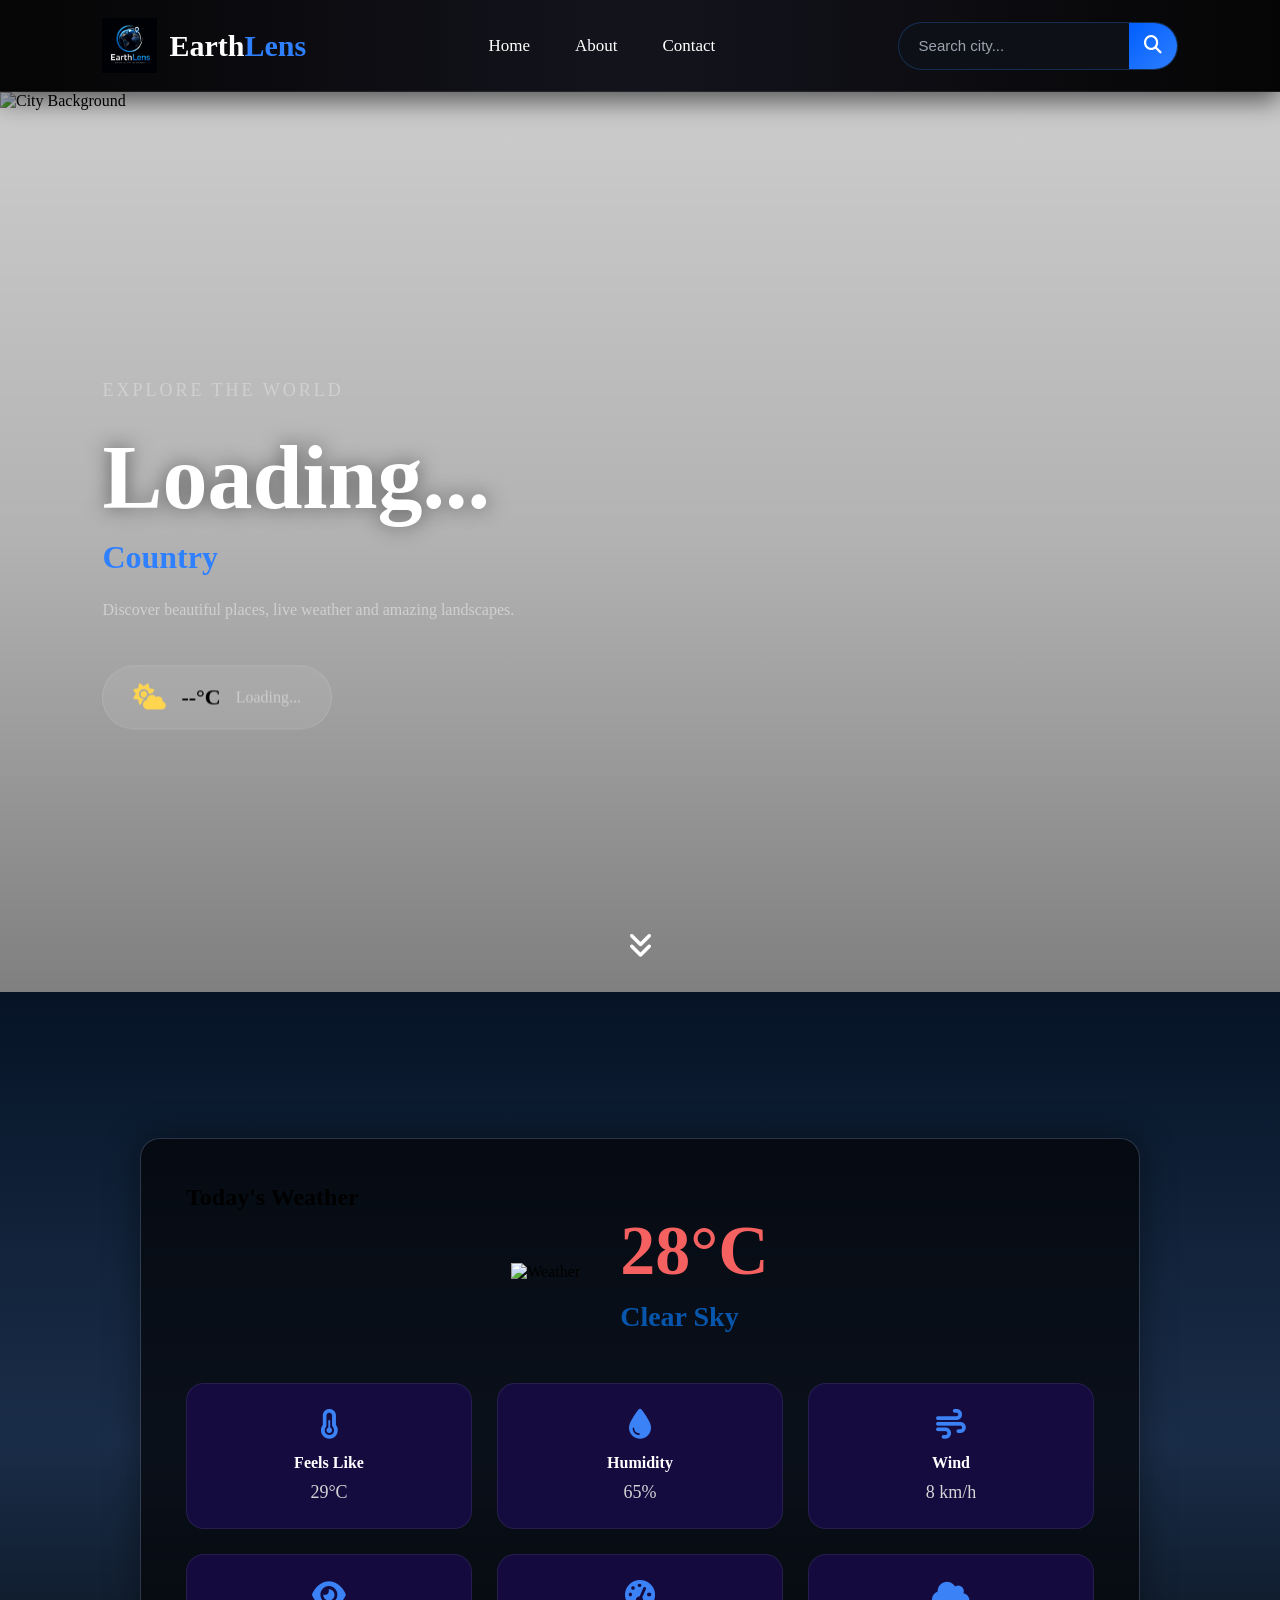
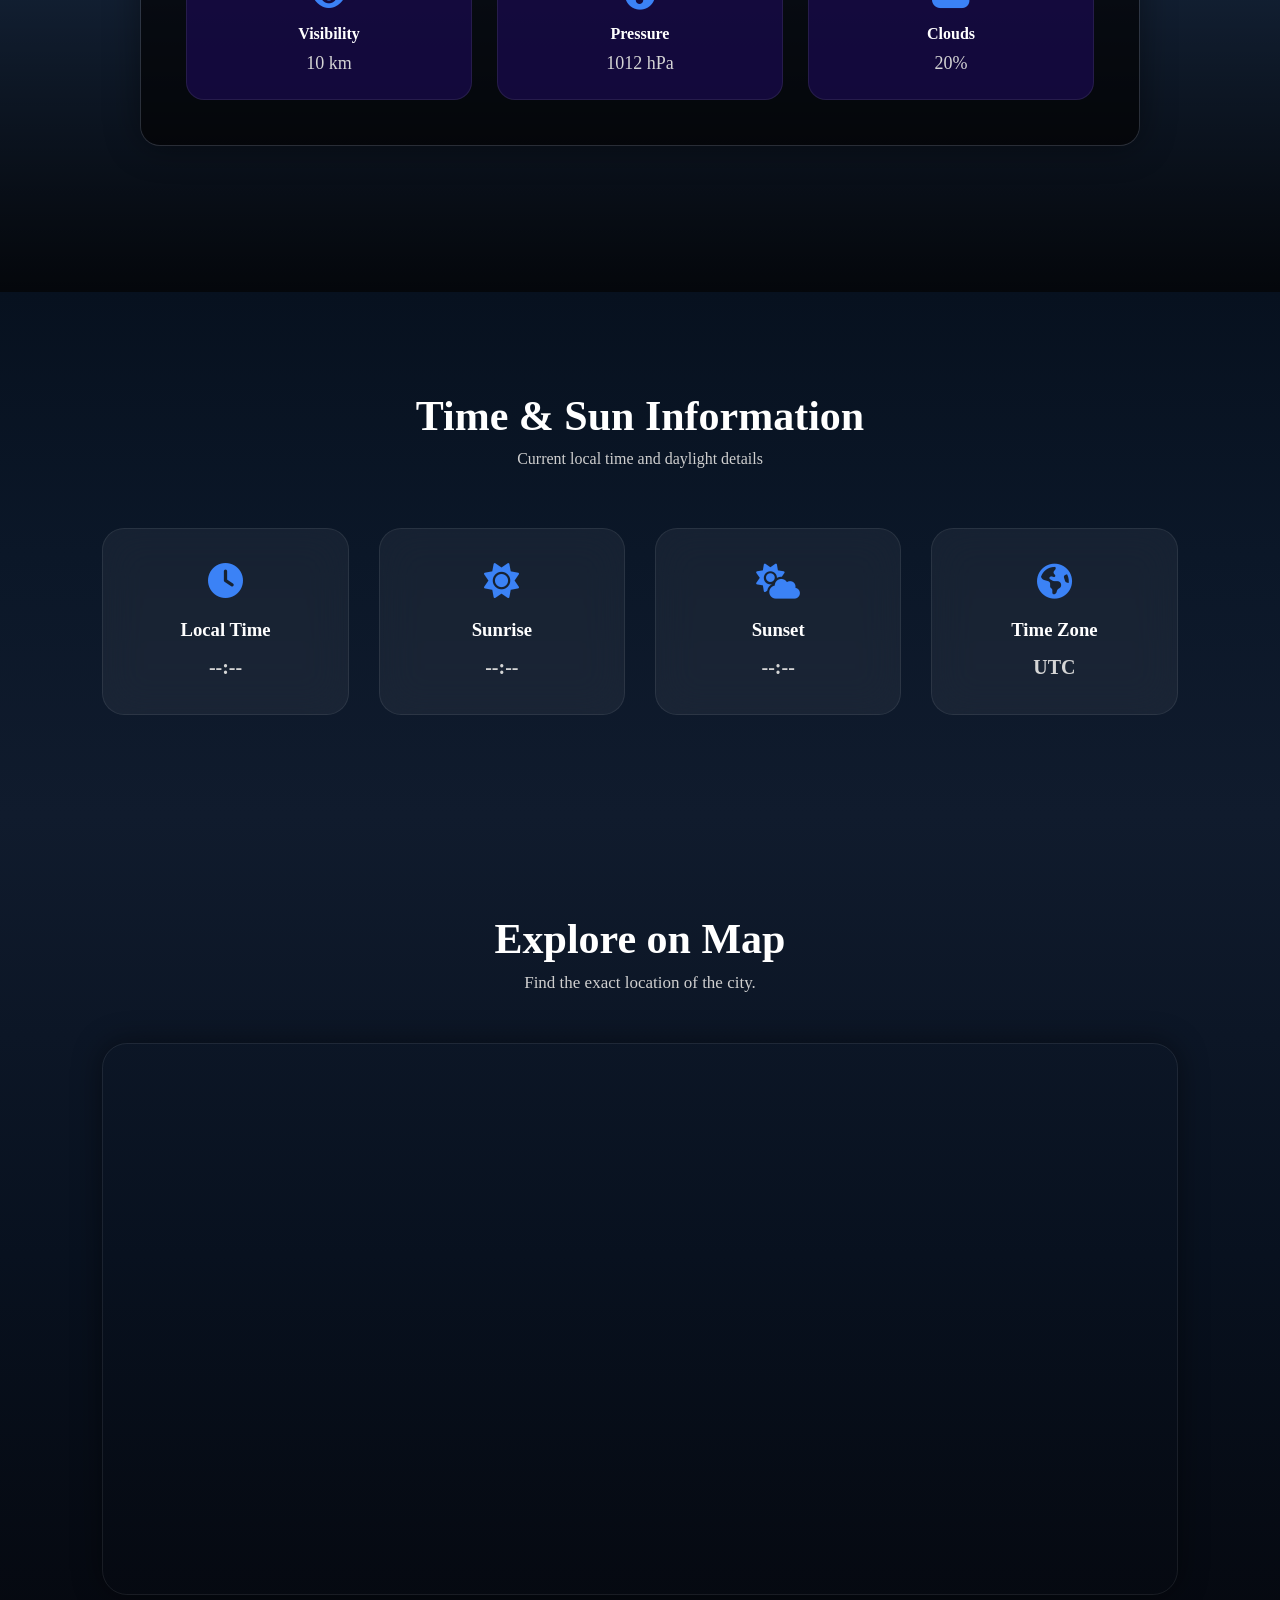
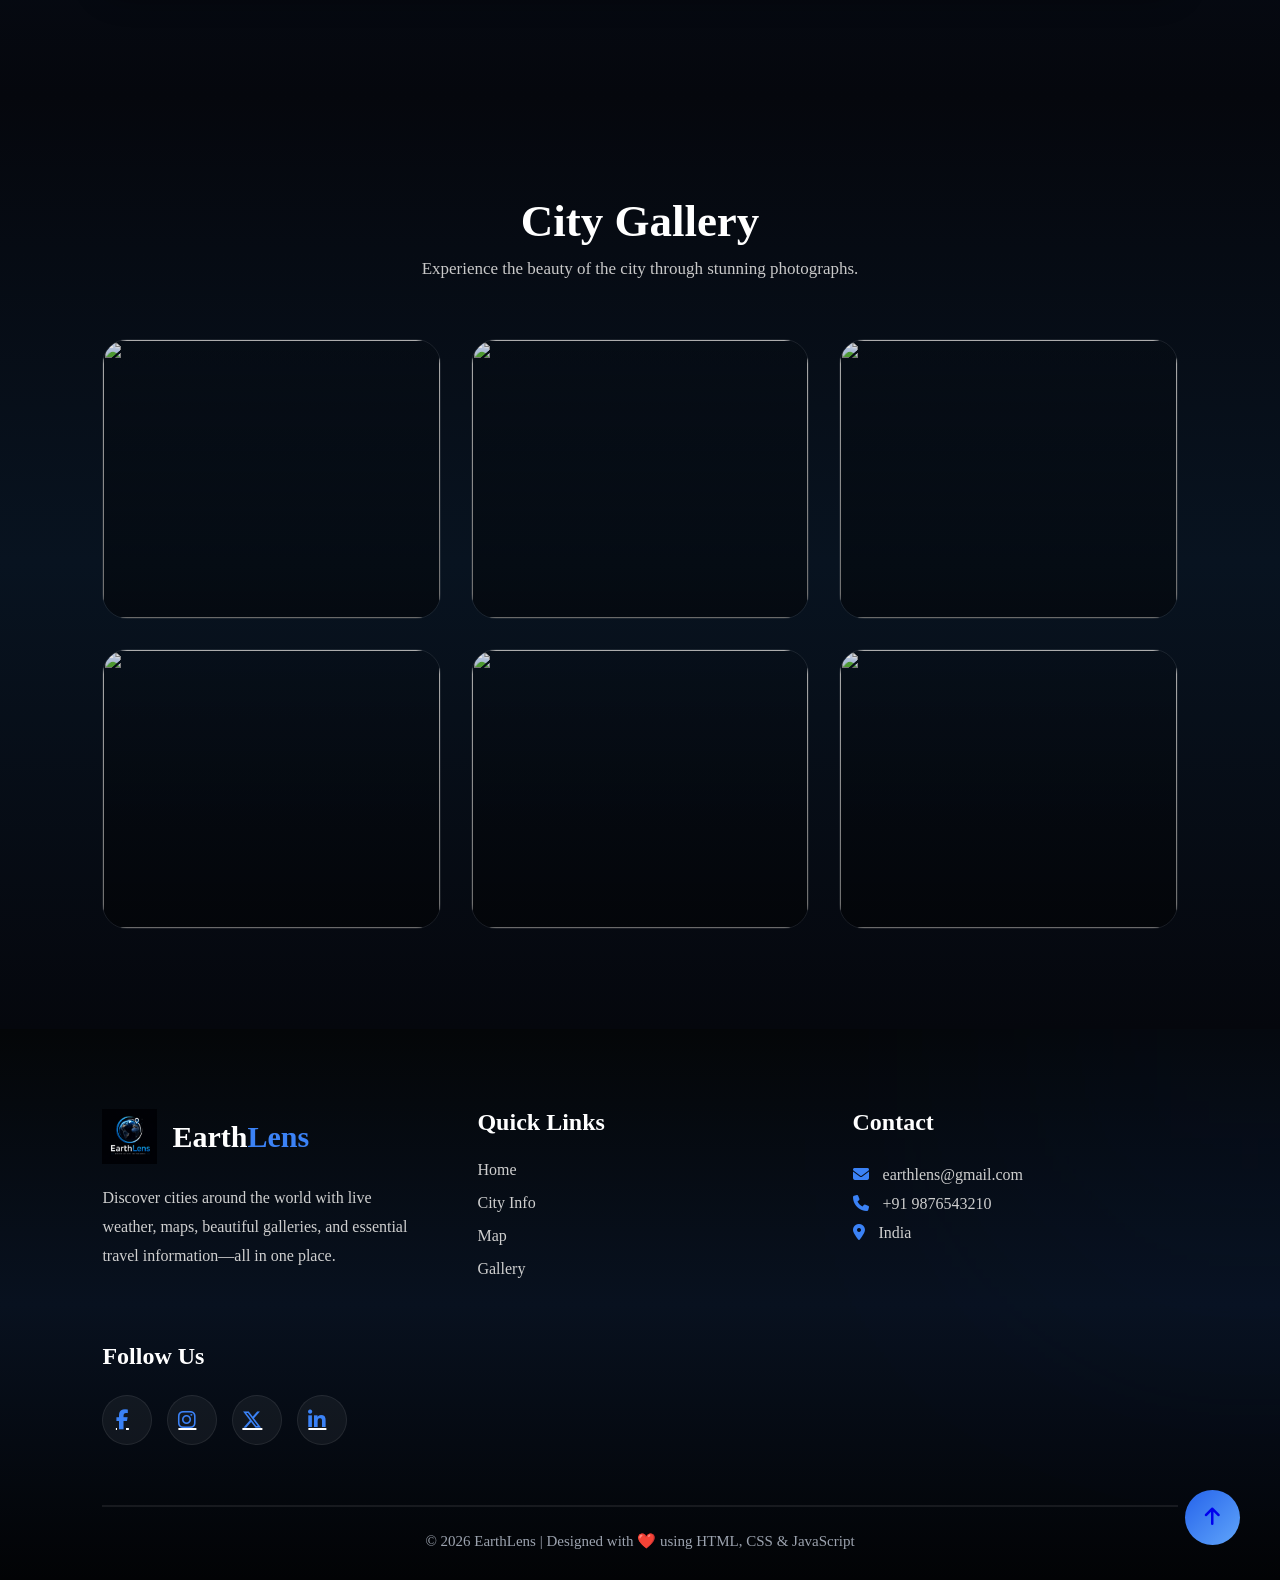
==== city.html @ 01f97e80 "project files" ====
<!doctype html>
<html lang="en">
  <head>
    <meta charset="UTF-8" />
    <meta name="viewport" content="width=device-width, initial-scale=1.0" />
    <title>Document</title>
    <link rel="stylesheet" href="./city.css" />
    <link
      rel="stylesheet"
      href="https://cdnjs.cloudflare.com/ajax/libs/font-awesome/6.7.2/css/all.min.css"
    />
    <link
      rel="stylesheet"
      href="https://unpkg.com/leaflet@1.9.4/dist/leaflet.css"
    />

    <script src="https://unpkg.com/leaflet@1.9.4/dist/leaflet.js"></script>
  </head>
  <body>
    <nav>
      <div class="logo">
        <img src="images/logo.png" alt="EarthLens Logo" />

        <h2>Earth<span>Lens</span></h2>
      </div>

      <ul class="nav-links">
        <li><a href="index.html">Home</a></li>

        <li><a href="./about.html">About</a></li>

        <li><a href="./contact.html">Contact</a></li>
      </ul>

      <div class="search-box">
        <input type="text" id="searchCity" placeholder="Search city..." />

        <button id="searchBtn">
          <i class="fa-solid fa-magnifying-glass"></i>
        </button>
      </div>
    </nav>

    <section class="hero">
      <img id="cityImage" src="" alt="City Background" />

      <div class="hero-overlay"></div>

      <div class="hero-content">
        <p class="welcome">Explore the World</p>

        <h1 id="cityName">Loading...</h1>

        <h3 id="countryName">Country</h3>

        <p id="cityDescription">
          Discover beautiful places, live weather and amazing landscapes.
        </p>

        <div class="weather-badge">
          <i class="fa-solid fa-cloud-sun"></i>

          <span id="heroTemp"> --°C </span>

          <span id="heroWeather"> Loading... </span>
        </div>
      </div>

      <div class="scroll-down">
        <i class="fa-solid fa-angles-down"></i>
      </div>
    </section>
    <section class="weather-section">
      <div class="weather-overlay"></div>

      <div id="weather-card">
        <h2>Today's Weather</h2>

        <div class="weather-main">
          <div class="weather-icon">
            <img id="weatherIcon" src="" alt="Weather" />
          </div>

          <div class="weather-temp">
            <h1 id="temperature">28°C</h1>

            <h3 id="weatherCondition">Clear Sky</h3>
          </div>
        </div>

        <div class="weather-grid">
          <div class="weather-item">
            <i class="fa-solid fa-temperature-half"></i>

            <h4>Feels Like</h4>

            <p id="feelsLike">29°C</p>
          </div>

          <div class="weather-item">
            <i class="fa-solid fa-droplet"></i>

            <h4>Humidity</h4>

            <p id="humidity">65%</p>
          </div>

          <div class="weather-item">
            <i class="fa-solid fa-wind"></i>

            <h4>Wind</h4>

            <p id="wind">8 km/h</p>
          </div>

          <div class="weather-item">
            <i class="fa-solid fa-eye"></i>

            <h4>Visibility</h4>

            <p id="visibility">10 km</p>
          </div>

          <div class="weather-item">
            <i class="fa-solid fa-gauge-high"></i>

            <h4>Pressure</h4>

            <p id="pressure">1012 hPa</p>
          </div>

          <div class="weather-item">
            <i class="fa-solid fa-cloud"></i>

            <h4>Clouds</h4>

            <p id="clouds">20%</p>
          </div>
        </div>
      </div>
    </section>

    <section class="time-section">
      <div class="time-container">
        <div class="time-title">
          <h2>Time & Sun Information</h2>

          <p>Current local time and daylight details</p>
        </div>

        <div class="time-grid">
          <div class="time-box">
            <i class="fa-solid fa-clock"></i>

            <h3>Local Time</h3>

            <p id="localTime">--:--</p>
          </div>

          <div class="time-box">
            <i class="fa-solid fa-sun"></i>

            <h3>Sunrise</h3>

            <p id="sunrise">--:--</p>
          </div>

          <div class="time-box">
            <i class="fa-solid fa-cloud-sun"></i>

            <h3>Sunset</h3>

            <p id="sunset">--:--</p>
          </div>

          <div class="time-box">
            <i class="fa-solid fa-earth-americas"></i>

            <h3>Time Zone</h3>

            <p id="timezone">UTC</p>
          </div>
        </div>
      </div>
    </section>

    <section class="map-section">
      <div class="map-heading">
        <h2>Explore on Map</h2>

        <p>Find the exact location of the city.</p>
      </div>

      <div class="map-container">
        <div id="map"></div>
      </div>
    </section>

    <section class="gallery-section">
      <div class="gallery-heading">
        <h2>City Gallery</h2>

        <p>Experience the beauty of the city through stunning photographs.</p>
      </div>

      <div class="gallery-grid">
        <div class="gallery-card">
          <img id="gallery1" src="" alt="" />
        </div>

        <div class="gallery-card">
          <img id="gallery2" src="" alt="" />
        </div>

        <div class="gallery-card">
          <img id="gallery3" src="" alt="" />
        </div>

        <div class="gallery-card">
          <img id="gallery4" src="" alt="" />
        </div>

        <div class="gallery-card">
          <img id="gallery5" src="" alt="" />
        </div>

        <div class="gallery-card">
          <img id="gallery6" src="" alt="" />
        </div>
      </div>
    </section>
    <footer class="footer" id="contact">
      <div class="footer-container">
        <div class="footer-box">
          <div class="footer-logo">
            <img src="images/logo.png" alt="Logo" />

            <h2>Earth<span>Lens</span></h2>
          </div>

          <p>
            Discover cities around the world with live weather, maps, beautiful
            galleries, and essential travel information—all in one place.
          </p>
        </div>

        <div class="footer-box">
          <h3>Quick Links</h3>

          <ul>
            <li><a href="index.html">Home</a></li>

            <li><a href="#city-info">City Info</a></li>

            <li><a href="#map">Map</a></li>

            <li><a href="#gallery">Gallery</a></li>
          </ul>
        </div>

        <div class="footer-box">
          <h3>Contact</h3>

          <p><i class="fa-solid fa-envelope"></i> earthlens@gmail.com</p>

          <p><i class="fa-solid fa-phone"></i> +91 9876543210</p>

          <p><i class="fa-solid fa-location-dot"></i> India</p>
        </div>

        <div class="footer-box">
          <h3>Follow Us</h3>

          <div class="social-icons">
            <a href="#"><i class="fa-brands fa-facebook-f"></i></a>

            <a href="#"><i class="fa-brands fa-instagram"></i></a>

            <a href="#"><i class="fa-brands fa-x-twitter"></i></a>

            <a href="#"><i class="fa-brands fa-linkedin-in"></i></a>
          </div>
        </div>
      </div>

      <hr />

      <div class="copyright">
        <p>© 2026 EarthLens | Designed with ❤️ using HTML, CSS & JavaScript</p>
      </div>

      <button id="topBtn"><a href="./city.html"> <i class="fa-solid fa-arrow-up"></i></a>
     
      </button>
    </footer>
    <script src="city.js"></script>
  </body>
</html>
---- city.css ----
* {
  margin: 0;
  padding: 0;
  box-sizing: border-box;
}

nav {
  position: sticky;
  top: 0;
  left: 0;
  width: 100%;

  display: flex;
  justify-content: space-between;
  align-items: center;

  padding: 18px 8%;

  background: linear-gradient(
    to right,
    rgba(0, 0, 0, 0.98),
    rgba(10, 10, 20, 0.96),
    rgba(0, 0, 0, 0.98)
  );

  backdrop-filter: blur(15px);

  border-bottom: 1px solid rgba(255, 255, 255, 0.08);

  box-shadow: 0 8px 25px rgba(0, 0, 0, 0.6);

  z-index: 999;
}
.logo {
  display: flex;
  align-items: center;
  gap: 12px;

  cursor: pointer;
}

.logo img {
  width: 55px;

  transition: 0.4s;
}

.logo:hover img {
  transform: rotate(15deg) scale(1.08);
}

.logo h2 {
  font-size: 30px;
  color: white;
  font-weight: 700;
}

.logo span {
  color: #2f80ff;
}

.nav-links {
  display: flex;
  align-items: center;
  gap: 45px;

  list-style: none;
}

.nav-links li {
  position: relative;
}

.nav-links li a {
  text-decoration: none;

  color: white;

  font-size: 17px;

  font-weight: 500;

  transition: 0.4s;
}
.nav-links li a::after {
  content: "";

  position: absolute;

  left: 0;
  bottom: -8px;

  width: 0%;
  height: 3px;

  background: #2f80ff;

  border-radius: 50px;

  transition: 0.4s;
}

.nav-links li a:hover {
  color: #2f80ff;
}

.nav-links li a:hover::after {
  width: 100%;
}
.search-box {
  display: flex;

  align-items: center;

  width: 280px;
  height: 48px;

  border-radius: 50px;

  overflow: hidden;

  background: #0d1117;

  border: 1px solid rgba(47, 128, 255, 0.25);

  transition: 0.4s;
}

.search-box:hover {
  border-color: #2f80ff;

  box-shadow: 0 0 20px rgba(47, 128, 255, 0.35);
}

.search-box input {
  flex: 1;

  height: 100%;

  border: none;

  outline: none;

  padding: 0 20px;

  background: transparent;

  color: white;

  font-size: 15px;
}

.search-box input::placeholder {
  color: #9ca3af;
}

.search-box button {
  width: 60px;

  height: 100%;

  border: none;

  cursor: pointer;

  background: linear-gradient(135deg, #005eff, #2f80ff);

  color: white;

  font-size: 18px;

  transition: 0.4s;
}

.search-box button:hover {
  background: linear-gradient(135deg, #2f80ff, #4da3ff);
}

.search-box button i {
  transition: 0.4s;
}

.search-box button:hover i {
  transform: scale(1.2) rotate(12deg);
}
@media (max-width: 992px) {
  nav {
    flex-wrap: wrap;
    gap: 20px;
    padding: 15px 5%;
  }
  .nav-links {
    gap: 25px;
  }
  .search-box {
    width: 100%;
  }
}

@media (max-width: 768px) {
  nav {
    flex-direction: column;
  }
  .nav-links {
    flex-wrap: wrap;

    justify-content: center;
  }
  .logo h2 {
    font-size: 25px;
  }
}

@media (max-width: 500px) {
  .nav-links {
    gap: 18px;
  }
  .nav-links li a {
    font-size: 15px;
  }
  .search-box {
    height: 45px;
  }
}
.hero {
  position: relative;
  width: 100%;
  height: 100vh;
  overflow: hidden;
}
.hero img {
  position: absolute;
  width: 100%;
  height: 100%;
  object-fit: cover;
  transition: 1s;
}
.hero-overlay {
  position: absolute;
  inset: 0;
  background: linear-gradient(
    rgba(0, 0, 0, 0.2),
    rgba(0, 0, 0, 0.3),
    rgba(0, 0, 0, 0.5)
  );
}

.hero-content {
  position: absolute;
  top: 50%;
  left: 8%;
  transform: translateY(-50%);
  z-index: 10;
}
.welcome {
  color: #2f80ff;
  font-size: 18px;
  letter-spacing: 3px;
  text-transform: uppercase;
  margin-bottom: 20px;
}
.hero-content h1 {
  font-size: 90px;
  font-weight: 700;
  color: white;
  text-shadow: 0 0 20px rgba(0, 0, 0, 0.5);
}

.hero-content h3 {
  margin-top: 10px;
  color: #2f80ff;
  font-size: 32px;
}

.hero-content p {
  width: 650px;
  max-width: 100%;
  margin-top: 20px;
  line-height: 1.8;
  color: #d0d0d0;
}
.weather-badge {
  margin-top: 40px;
  display: inline-flex;
  align-items: center;
  gap: 15px;
  padding: 18px 30px;
  background: rgba(255, 255, 255, 0.08);
  backdrop-filter: blur(15px);
  border: 1px solid rgba(255, 255, 255, 0.12);
  border-radius: 60px;
  transition: 0.4s;
}

.weather-badge:hover {
  transform: translateY(-5px);
  border-color: #2f80ff;
  box-shadow: 0 0 25px rgba(47, 128, 255, 0.4);
}

.weather-badge i {
  color: #ffd54f;
  font-size: 26px;
}

#heroTemp {
  font-size: 22px;
  font-weight: 600;
}

#heroWeather {
  color: #cccccc;
}

.scroll-down {
  position: absolute;
  bottom: 30px;
  left: 50%;
  transform: translateX(-50%);
  color: white;
  font-size: 28px;
  animation: move 1.5s infinite;
}

@keyframes move {
  0% {
    transform: translate(-50%, 0);
  }

  50% {
    transform: translate(-50%, 12px);
  }

  100% {
    transform: translate(-50%, 0);
  }
}
@media (max-width: 992px) {
  .hero-content h1 {
    font-size: 65px;
  }
  .hero-content h3 {
    font-size: 28px;
  }
}

@media (max-width: 768px) {
  .hero-content {
    left: 5%;
  }
  .hero-content h1 {
    font-size: 48px;
  }
  .hero-content h3 {
    font-size: 24px;
  }

  .weather-badge {
    padding: 15px 22px;
  }
}

@media (max-width: 500px) {
  .hero-content h1 {
    font-size: 38px;
  }

  .hero-content p {
    font-size: 15px;
  }

  .weather-badge {
    flex-direction: column;

    border-radius: 20px;
  }
}
.weather-section {
  position: relative;
  width: 100%;
  min-height: 100vh;
  padding: 100px 8%;
  background-size: cover;
  background-position: center;
  background-repeat: no-repeat;
  background: linear-gradient(180deg, #10366b, #5595ef, #101b2d);
  display: flex;
  justify-content: center;
  align-items: center;
}
.weather-overlay {
  position: absolute;
  inset: 0;
  background: linear-gradient(rgba(0, 0, 0, 0.65), rgba(0, 0, 0, 0.75));
}
#weather-card {
  background-size: cover;
  background-position: center;
  background-repeat: no-repeat;
  min-height: 400px; /* or whatever height you want */
}

#weather-card {
  position: relative;
  z-index: 2;
  width: 100%;
  max-width: 1000px;
  padding: 45px;
  border-radius: 25px;
  background: rgba(33, 5, 5, 0.08);
  border: 1px solid rgba(255, 255, 255, 0.12);
  box-shadow: 0 0 35px rgba(0, 0, 0, 0.4);
}
#weather-card {
  position: relative;
  overflow: hidden;
  border-radius: 20px;
  background-size: cover;
  background-position: center;
}

#weather-card::before {
  content: "";
  position: absolute;
  top: 0;
  left: 0;
  width: 100%;
  height: 100%;
  background: rgba(0, 0, 0, 0.6);
  z-index: 1;
}

#weather-card > * {
  position: relative;
  z-index: 2;
}

.weather-card h2 {
  color: white;
  text-align: center;
  font-size: 40px;
  margin-bottom: 40px;
}
.weather-main {
  display: flex;
  justify-content: center;
  align-items: center;
  gap: 40px;
  margin-bottom: 50px;
}

.weather-icon img {
  width: 120px;
}

.weather-temp h1 {
  color: rgb(245, 97, 97);
  font-size: 70px;
}

.weather-temp h3 {
  color: #0756ac;
  margin-top: 10px;
  font-size: 28px;
}
.weather-grid {
  display: grid;
  grid-template-columns: repeat(3, 1fr);
  gap: 25px;
}

.weather-item {
  background: rgba(26, 10, 81, 0.7);
  border-radius: 18px;
  padding: 25px;
  text-align: center;
  transition: 0.4s;
  border: 1px solid rgba(255, 255, 255, 0.08);
}

.weather-item:hover {
  transform: translateY(-8px);
  background: rgba(4, 2, 12, 0.7);
  border-color: #3b82f6;
  box-shadow: 0 0 20px rgba(59, 130, 246, 0.35);
}
.weather-item i {
  font-size: 30px;
  color: #3b82f6;
  margin-bottom: 15px;
}
.weather-item h4 {
  color: white;
  margin-bottom: 10px;
}
.weather-item p {
  color: #d5d5d5;
  font-size: 18px;
}
@media (max-width: 900px) {
  .weather-grid {
    grid-template-columns: repeat(2, 1fr);
  }
  .weather-main {
    flex-direction: column;
  }
}

@media (max-width: 600px) {
  .weather-grid {
    grid-template-columns: 1fr;
  }

  .weather-card {
    padding: 25px;
  }

  .weather-temp h1 {
    font-size: 50px;
  }
}

.time-section {
  width: 100%;
  padding: 100px 8%;
  background: linear-gradient(180deg, #07111f, #0b1728, #101b2d);
}
.time-container {
  max-width: 1200px;
  margin: auto;
}
.time-title {
  text-align: center;
  margin-bottom: 60px;
}

.time-title h2 {
  color: white;
  font-size: 42px;
}

.time-title p {
  color: #cfcfcf;
  margin-top: 10px;
}

.time-grid {
  display: grid;
  grid-template-columns: repeat(4, 1fr);
  gap: 30px;
}

.time-box {
  background: rgba(255, 255, 255, 0.05);
  backdrop-filter: blur(20px);
  border: 1px solid rgba(255, 255, 255, 0.08);
  border-radius: 22px;
  padding: 35px;
  text-align: center;
  transition: 0.4s;
}

.time-box:hover {
  transform: translateY(-8px);
  border-color: #3b82f6;
  box-shadow: 0 0 30px rgba(59, 130, 246, 0.35);
}
.time-box i {
  font-size: 35px;
  color: #3b82f6;
  margin-bottom: 20px;
}
.time-box h3 {
  color: white;
  margin-bottom: 15px;
}
.time-box p {
  color: #d5d5d5;
  font-size: 20px;
  font-weight: 600;
}

@media (max-width: 900px) {
  .time-grid {
    grid-template-columns: repeat(2, 1fr);
  }
}

@media (max-width: 600px) {
  .time-grid {
    grid-template-columns: 1fr;
  }
}
.map-section {
  width: 100%;
  padding: 100px 8%;
  background: linear-gradient(180deg, #101b2d, #08111f, #05070d);
}
.map-heading {
  text-align: center;
  margin-bottom: 50px;
}

.map-heading h2 {
  color: white;
  font-size: 42px;
}

.map-heading p {
  color: #cfcfcf;
  margin-top: 10px;
  font-size: 17px;
}

.map-container {
  width: 100%;
  max-width: 1200px;
  margin: auto;
  border-radius: 25px;
  overflow: hidden;
  border: 1px solid rgba(255, 255, 255, 0.08);
  box-shadow: 0 0 30px rgba(0, 0, 0, 0.45);
}
#map {
  width: 100%;
  height: 550px;
}
.map-container:hover {
  box-shadow: 0 0 35px rgba(59, 130, 246, 0.35);
  transition: 0.4s;
}
.gallery-section {
  width: 100%;
  padding: 100px 8%;
  background: linear-gradient(180deg, #05070d, #081320, #05070d);
}

.gallery-heading {
  text-align: center;
  margin-bottom: 60px;
}

.gallery-heading h2 {
  font-size: 45px;
  color: white;
}

.gallery-heading p {
  margin-top: 12px;
  color: #c9c9c9;
  font-size: 17px;
}
.gallery-grid {
  display: grid;
  grid-template-columns: repeat(auto-fit, minmax(320px, 1fr));
  gap: 30px;
}
.gallery-card {
  height: 280px;
  overflow: hidden;
  border-radius: 25px;
  position: relative;
  cursor: pointer;
  border: 1px solid rgba(255, 255, 255, 0.08);
  transition: 0.4s;
}

.gallery-card img {
  width: 100%;
  height: 100%;
  object-fit: cover;
  transition: 0.6s;
}

.gallery-card::before {
  content: "";
  position: absolute;
  inset: 0;
  background: linear-gradient(rgba(0, 0, 0, 0.1), rgba(0, 0, 0, 0.45));
  z-index: 1;
}

.gallery-card:hover {
  transform: translateY(-10px);
  box-shadow: 0 0 30px rgba(59, 130, 246, 0.35);
}

.gallery-card:hover img {
  transform: scale(1.15);
}

.gallery-card::after {
  content: "";
  position: absolute;
  inset: 0;
  border: 2px solid transparent;
  transition: 0.4s;
}

.gallery-card:hover::after {
  border-color: #3b82f6;
}
.footer {
  position: relative;
  background: linear-gradient(180deg, #040608, #08111f, #020305);
  padding: 80px 8% 30px;
  overflow: hidden;
}
.footer::before {
  content: "";
  position: absolute;
  width: 300px;
  height: 300px;
  background: #2563eb;
  filter: blur(170px);
  opacity: 0.12;
  top: -120px;
  right: -120px;
}

.footer-container {
  display: grid;
  grid-template-columns: repeat(auto-fit, minmax(250px, 1fr));
  gap: 50px;
  position: relative;
  z-index: 2;
}

.footer-logo {
  display: flex;
  align-items: center;
  gap: 15px;
  margin-bottom: 20px;
}

.footer-logo img {
  width: 55px;
}

.footer-logo h2 {
  color: white;
  font-size: 30px;
}

.footer-logo span {
  color: #3b82f6;
}

.footer-box p {
  color: #cfcfcf;
  line-height: 1.8;
}

.footer-box h3 {
  color: white;
  margin-bottom: 25px;
  font-size: 24px;
}
.footer-box ul {
  list-style: none;
}
.footer-box ul li {
  margin: 15px 0;
}

.footer-box ul li a {
  text-decoration: none;
  color: #cfcfcf;
  transition: 0.4s;
}

.footer-box ul li a:hover {
  color: #3b82f6;
  padding-left: 10px;
}

.footer-box i {
  color: #3b82f6;
  margin-right: 10px;
}

.social-icons {
  display: flex;
  gap: 15px;
  margin-top: 20px;
}

.social-icons a {
  width: 50px;
  height: 50px;
  border-radius: 50%;
  display: flex;
  justify-content: center;
  align-items: center;
  background: rgba(255, 255, 255, 0.05);
  border: 1px solid rgba(255, 255, 255, 0.08);
  color: white;
  font-size: 20px;
  transition: 0.4s;
}
.social-icons a:hover {
  background: #3b82f6;
  transform: translateY(-8px);
  box-shadow: 0 0 25px rgba(59, 130, 246, 0.45);
}
.footer hr {
  margin: 60px 0 25px;
  border: 0.5px solid rgba(255, 255, 255, 0.08);
}
.copyright {
  text-align: center;
}

.copyright p {
  color: #9ca3af;
  font-size: 15px;
}
#topBtn {
  position: absolute;
  right: 40px;
  bottom: 35px;
  width: 55px;
  height: 55px;
  border: none;
  border-radius: 50%;
  cursor: pointer;
  background: linear-gradient(135deg, #2563eb, #60a5fa);
  color: white;
  font-size: 20px;
  transition: 0.4s;
}

#topBtn:hover {
  transform: translateY(-8px);
  box-shadow: 0 0 25px rgba(59, 130, 246, 0.45);
}
@media (max-width: 768px) {
  .footer {
    text-align: center;
  }
  .footer-logo {
    justify-content: center;
  }
  .social-icons {
    justify-content: center;
  }
  #topBtn {
    right: 20px;

    bottom: 20px;
  }
}
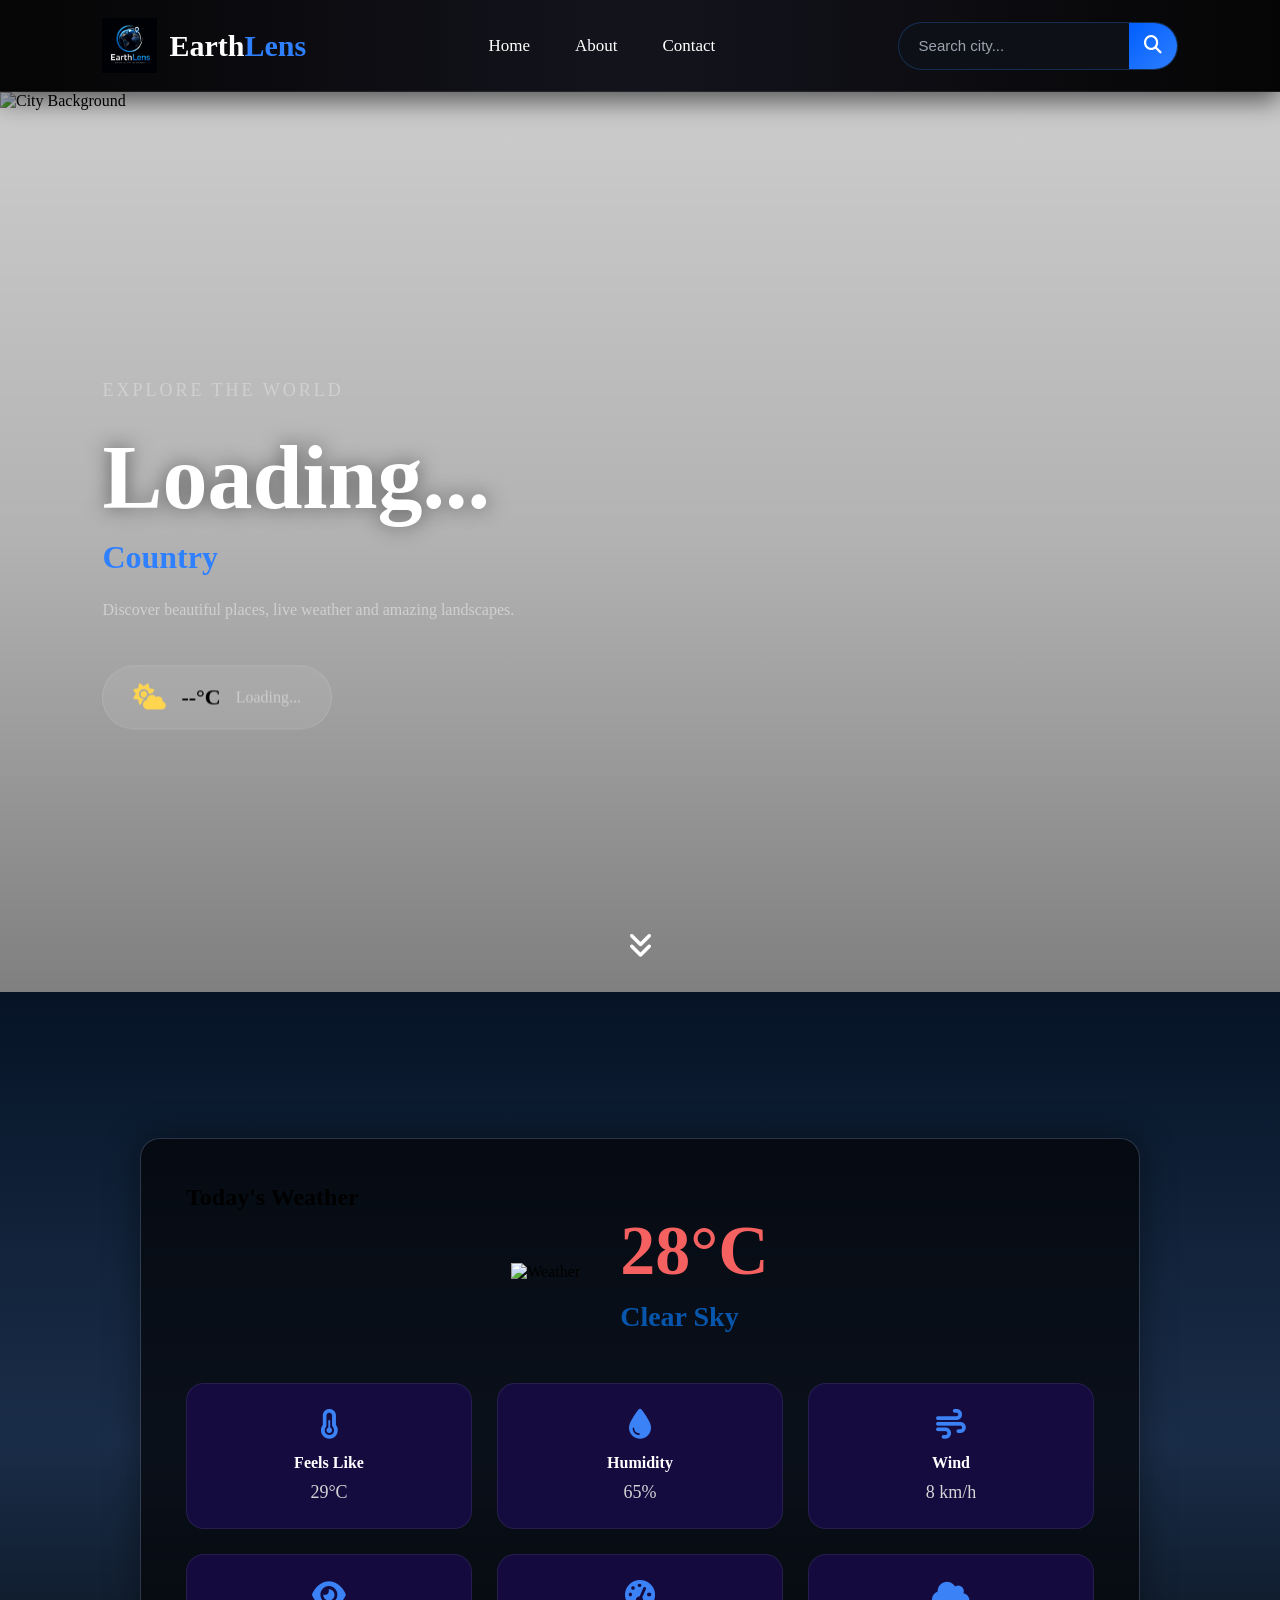
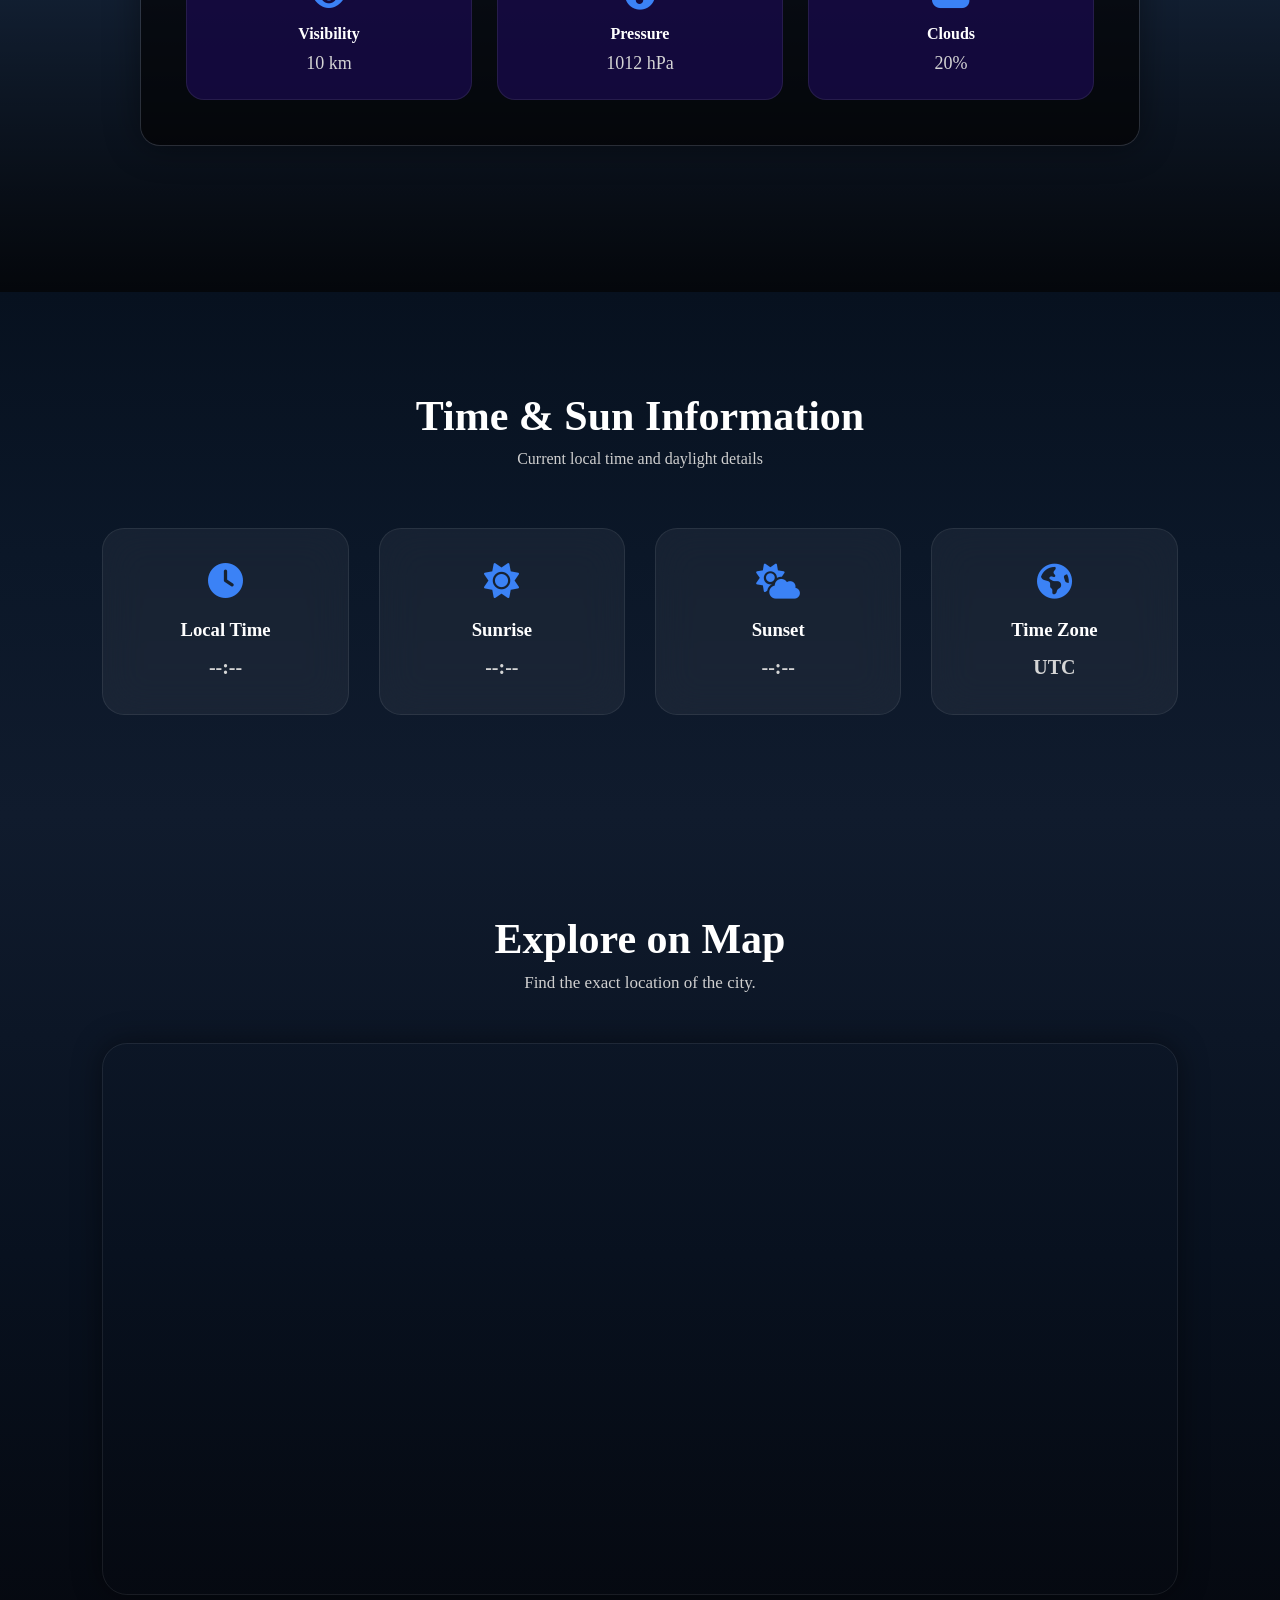
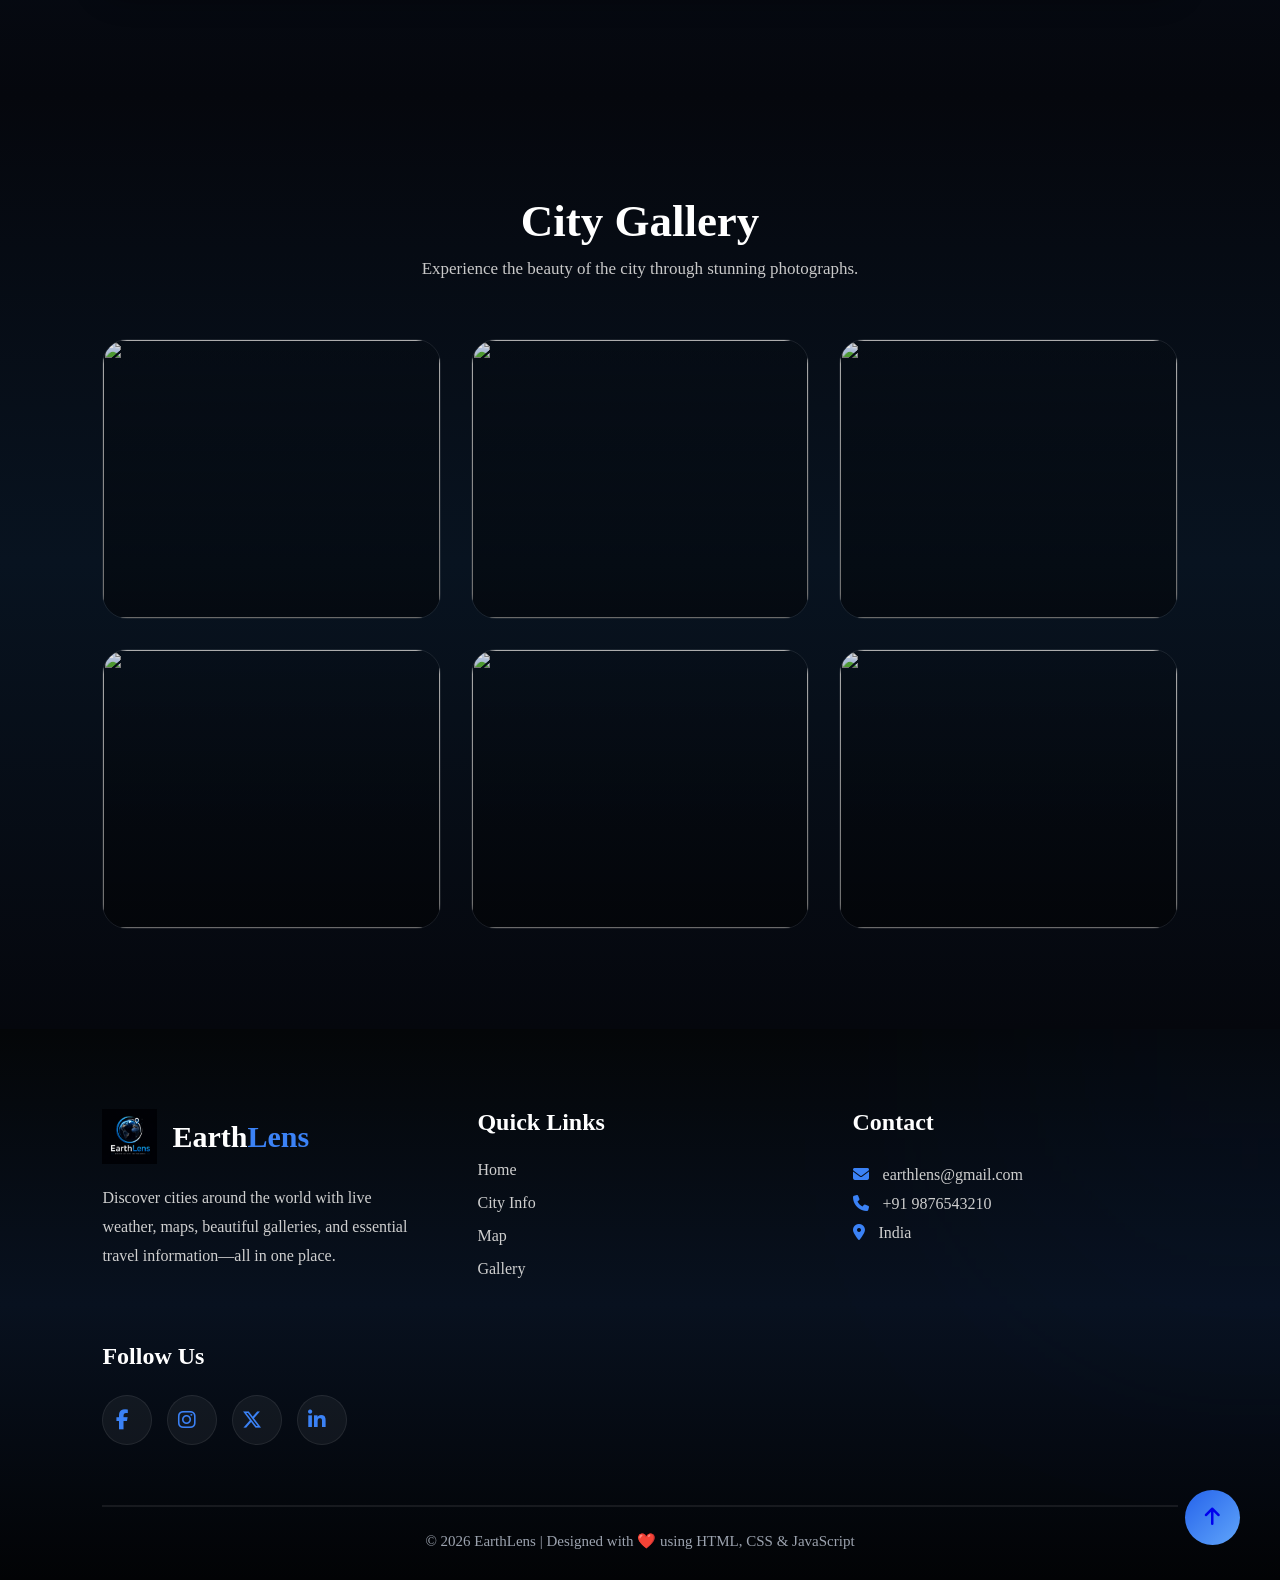
==== commit 9b177d9c: "project files" ====
--- a/city.html
+++ b/city.html
@@ -289,8 +289,8 @@
         <p>© 2026 EarthLens | Designed with ❤️ using HTML, CSS & JavaScript</p>
       </div>
 
-      <button id="topBtn"><a href="./city.html"> <i class="fa-solid fa-arrow-up"></i></a>
-     
+      <button id="topBtn">
+        <a href="./city.html"> <i class="fa-solid fa-arrow-up"></i></a>
       </button>
     </footer>
     <script src="city.js"></script>
--- a/city.css
+++ b/city.css
@@ -782,10 +782,12 @@
 .social-icons {
   display: flex;
   gap: 15px;
+  text-decoration: none;
   margin-top: 20px;
 }
 
 .social-icons a {
+  text-decoration: none;
   width: 50px;
   height: 50px;
   border-radius: 50%;
@@ -799,8 +801,9 @@
   transition: 0.4s;
 }
 .social-icons a:hover {
-  background: #3b82f6;
+  background: #f8f9fc;
   transform: translateY(-8px);
+
   box-shadow: 0 0 25px rgba(59, 130, 246, 0.45);
 }
 .footer hr {
